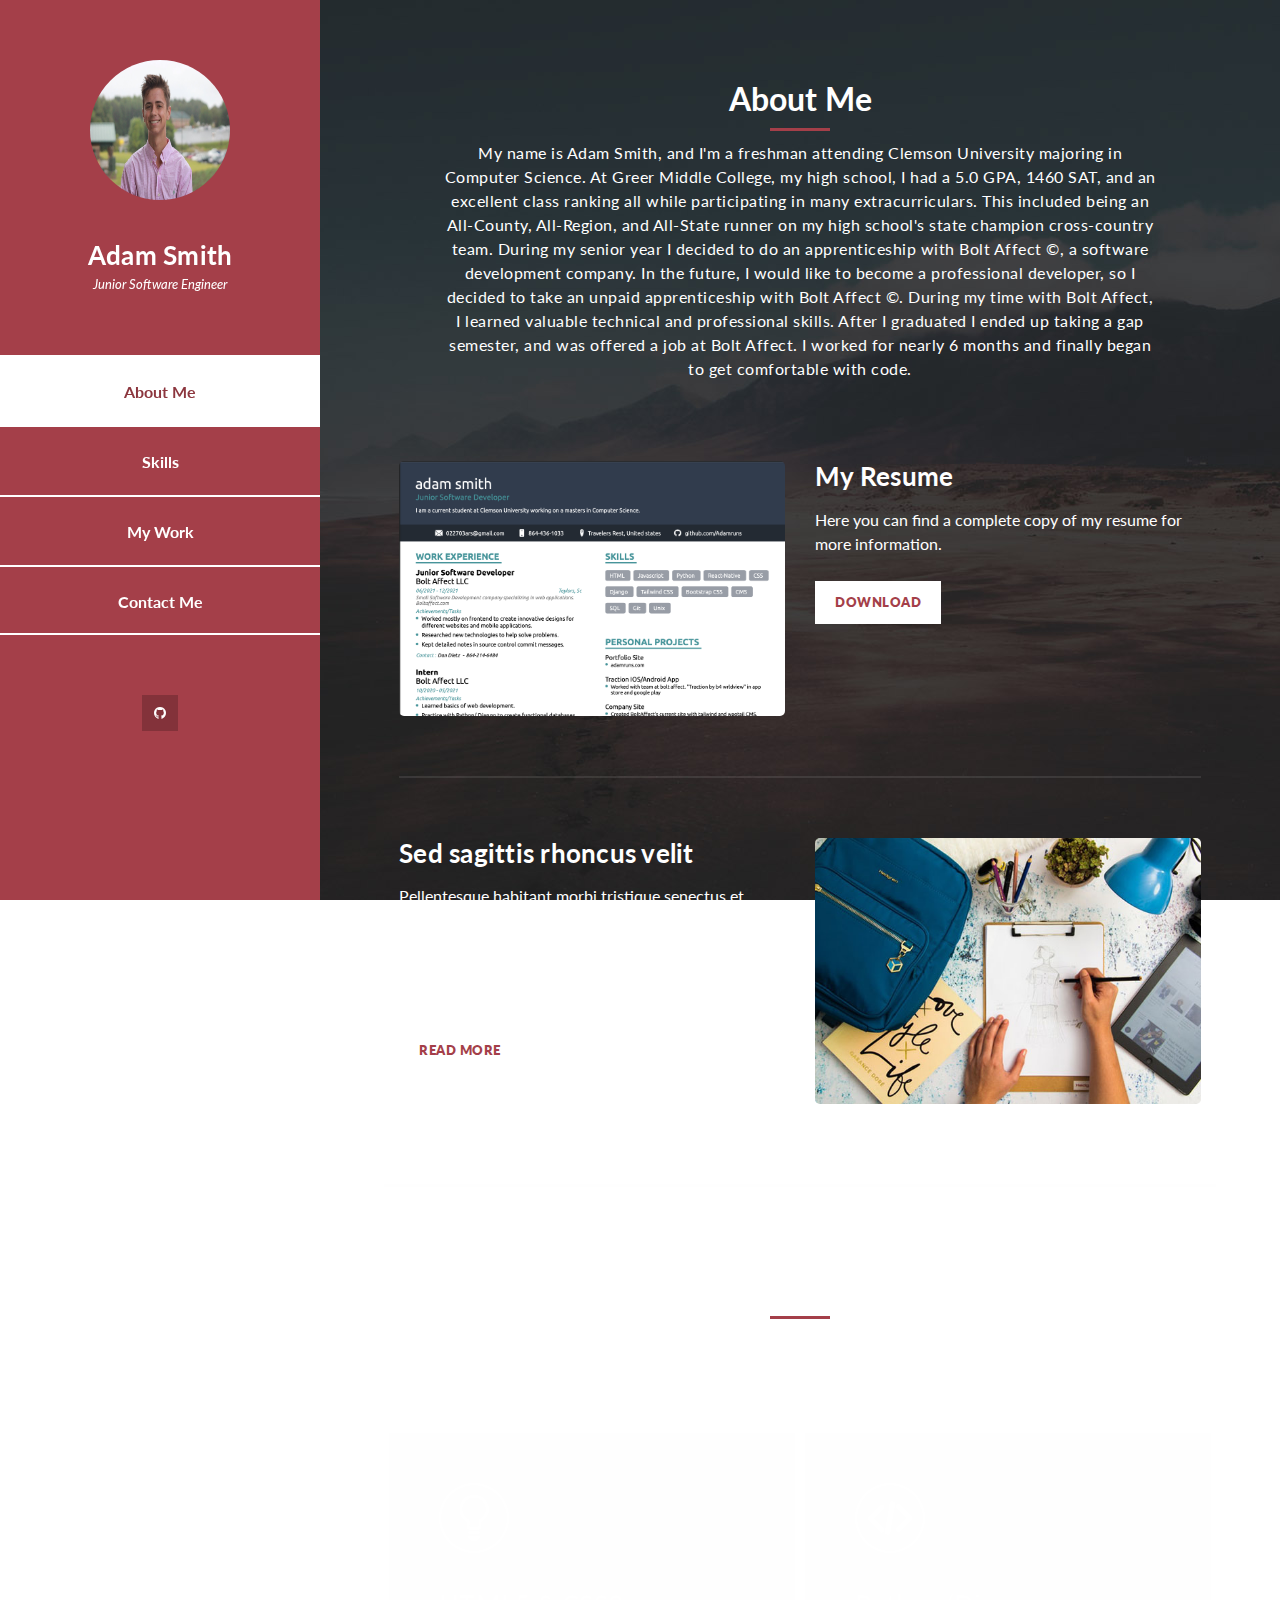
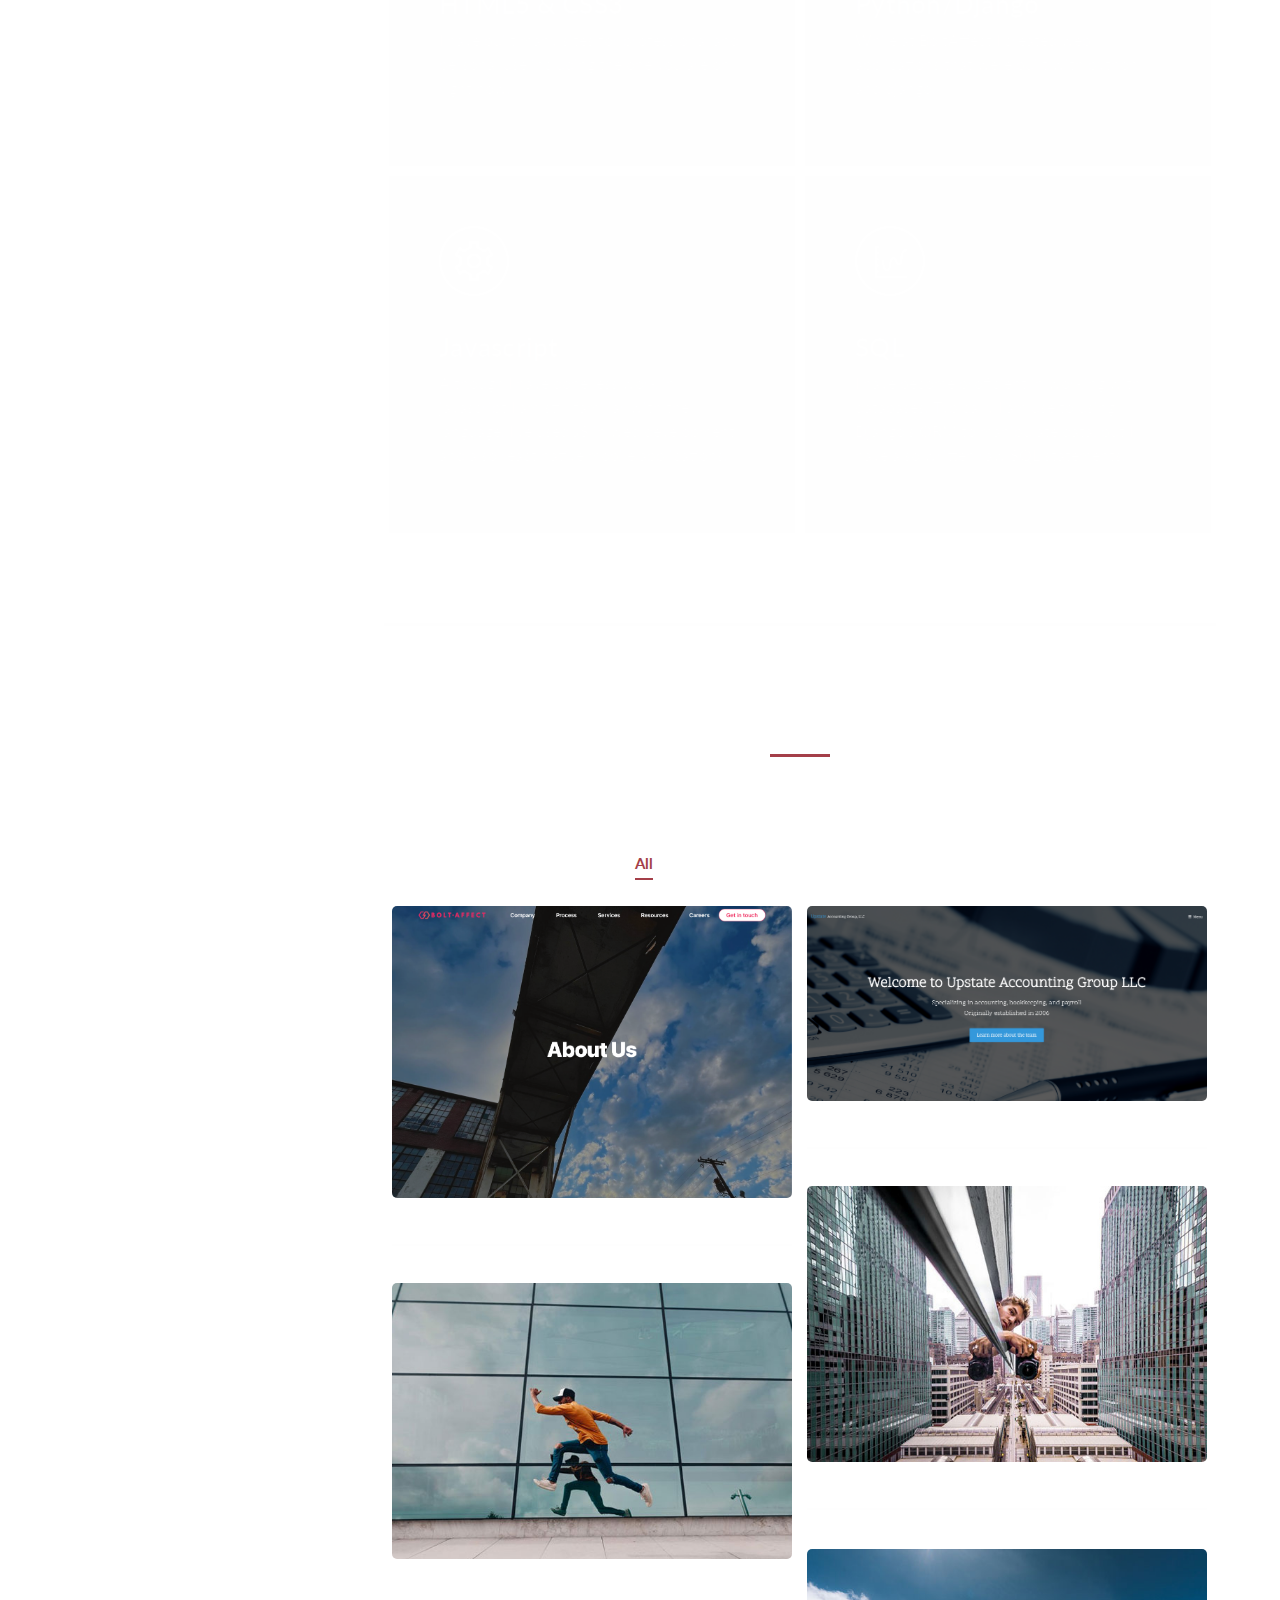
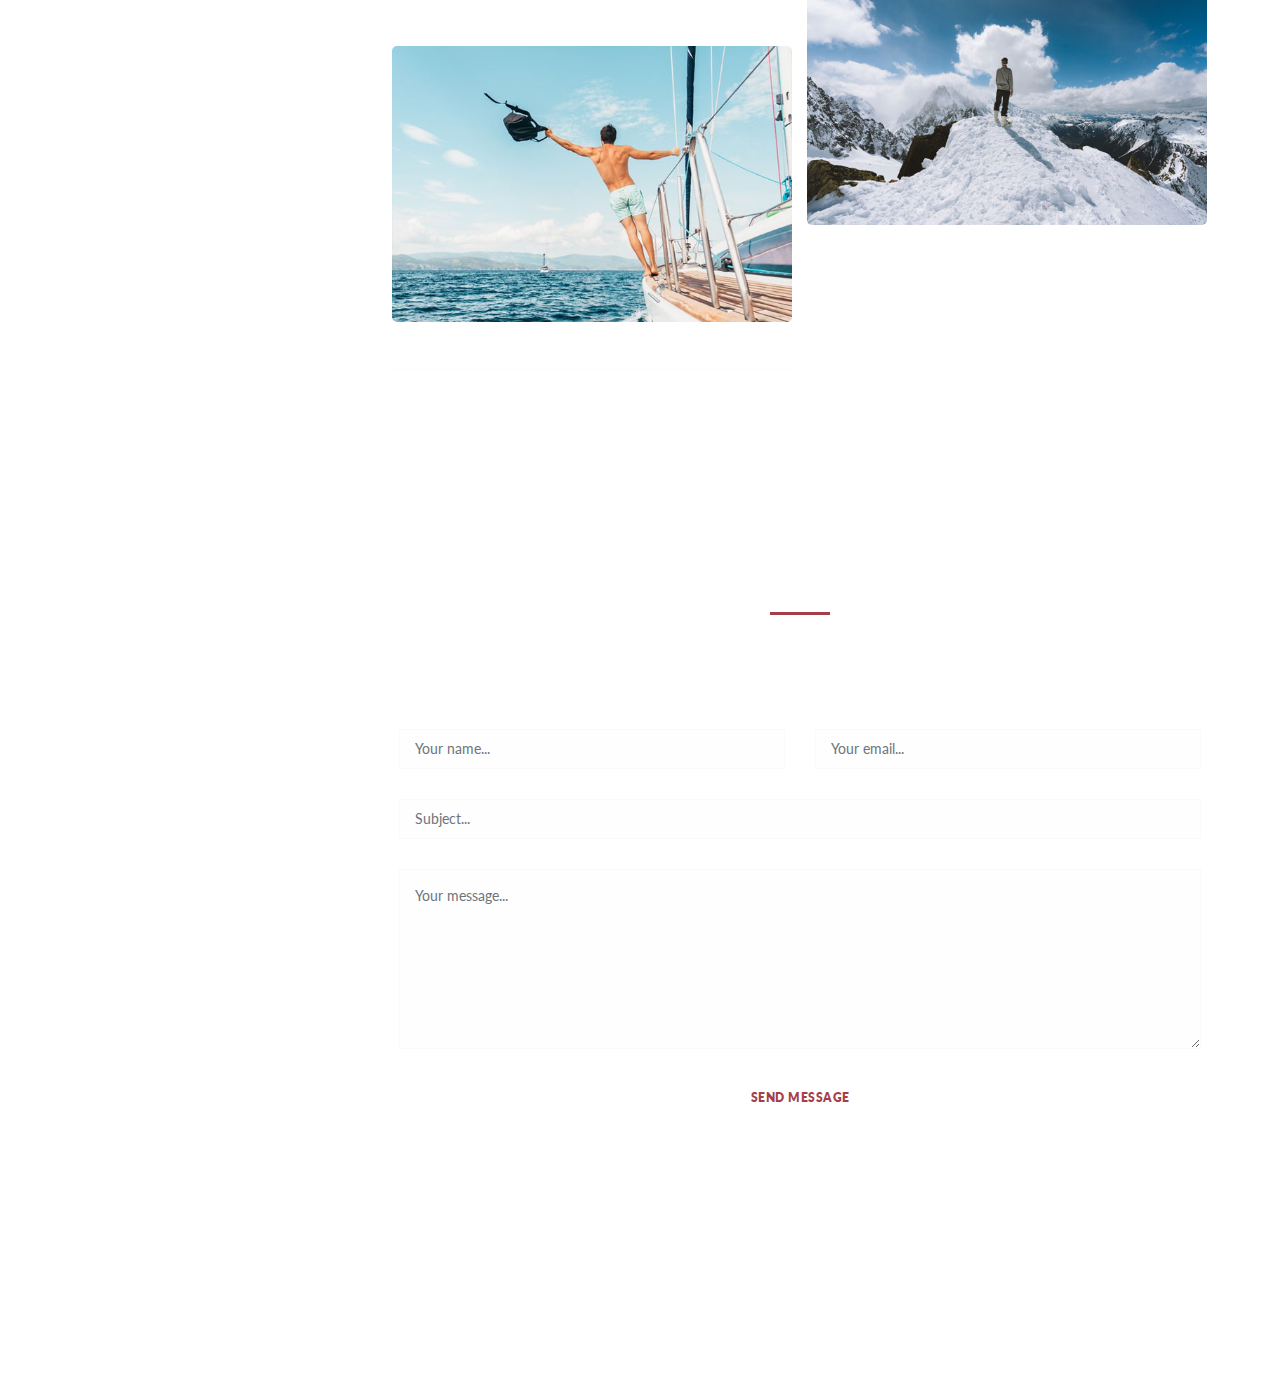
==== templatemo_531_reflux/index.html @ 778c55f6 "Working on updating site with new template" ====
<!DOCTYPE html>
<html lang="en">
  <head>
    <meta charset="utf-8" />
    <meta
      name="viewport"
      content="width=device-width, initial-scale=1, shrink-to-fit=no"
    />
    <meta name="description" content="" />
    <meta name="author" content="" />
    <link
      href="https://fonts.googleapis.com/css?family=Lato:100,300,400,700,900"
      rel="stylesheet"
    />

    <title>Reflux HTML CSS Template</title>
<!--
Reflux Template
https://templatemo.com/tm-531-reflux
-->
    <!-- Bootstrap core CSS -->
    <link href="vendor/bootstrap/css/bootstrap.min.css" rel="stylesheet" />

    <!-- Additional CSS Files -->
    <link rel="stylesheet" href="assets/css/fontawesome.css" />
    <link rel="stylesheet" href="assets/css/templatemo-style.css" />
    <link rel="stylesheet" href="assets/css/owl.css" />
    <link rel="stylesheet" href="assets/css/lightbox.css" />
  </head>

  <body>
    <div id="page-wraper">
      <!-- Sidebar Menu -->
      <div class="responsive-nav">
        <i class="fa fa-bars" id="menu-toggle"></i>
        <div id="menu" class="menu">
          <i class="fa fa-times" id="menu-close"></i>
          <div class="container">
            <div class="image">
              <a href="#"><img src="../assets/img/Profile_pic.jpeg" alt="Profile picture" /></a>
            </div>
            <div class="author-content">
              <h4>Adam Smith</h4>
              <span>Junior Software Engineer</span>
            </div>
            <nav class="main-nav" role="navigation">
              <ul class="main-menu">
                <li><a href="#section1">About Me</a></li>
                <li><a href="#section2">Skills</a></li>
                <li><a href="#section3">My Work</a></li>
                <li><a href="#section4">Contact Me</a></li>
              </ul>
            </nav>
            <div class="social-network">
              <ul class="social-icons">
                <li>
                  <a href="https://github.com/Adamruns"><i class="fa fa-github"></i></a>
                </li>
              </ul>
            </div>
          </div>
        </div>
      </div>

      <section class="section about-me" data-section="section1">
        <div class="container">
          <div class="section-heading">
            <h2>About Me</h2>
            <div class="line-dec"></div>
            <span class="text-left"
              >My name is Adam Smith, and I'm a freshman attending Clemson University majoring in Computer Science.
              At Greer Middle College, my high school, I had a 5.0 GPA, 1460 SAT, and an excellent class ranking
              all while participating in many extracurriculars. This included being an All-County, All-Region, and
              All-State runner on my high school's state champion cross-country team. During my senior year
              I decided to do an apprenticeship with Bolt Affect ©, a software development company.
              In the future, I would like to become a professional developer, so I decided to take an unpaid
              apprenticeship with Bolt Affect ©. During my time with Bolt Affect,
              I learned valuable technical and professional skills.
              After I graduated I ended up taking a gap semester, and was offered a job at Bolt Affect.
              I worked for nearly 6 months and finally began to get comfortable with code.</span
            >
          </div>
          <div class="left-image-post">
            <div class="row">
              <div class="col-md-6">
                <div class="left-image">
                  <img src="../assets/img/resume_screenshot.png" alt="Resume Screenshot" />
                </div>
              </div>
              <div class="col-md-6">
                <div class="right-text">
                  <h4>My Resume</h4>
                  <p>
                    Here you can find a complete copy of my resume for more information.
                  </p>
                  <div class="white-button">
                    <a href="resume">Download</a>
                  </div>
                </div>
              </div>
            </div>
          </div>
          <div class="right-image-post">
            <div class="row">
              <div class="col-md-6">
                <div class="left-text">
                  <h4>Sed sagittis rhoncus velit</h4>
                  <p>
                    Pellentesque habitant morbi tristique senectus et netus et
                    malesuada fames ac turpis egestas. Vestibulum fermentum
                    eleifend nibh, vitae sodales elit finibus pretium.
                    Suspendisse potenti. Ut sollicitudin risus a sollicitudin
                    semper.
                  </p>
                  <div class="white-button">
                    <a href="#">Read More</a>
                  </div>
                </div>
              </div>
              <div class="col-md-6">
                <div class="right-image">
                  <img src="assets/images/right-image.jpg" alt="" />
                </div>
              </div>
            </div>
          </div>
        </div>
      </section>

      <section class="section my-services" data-section="section2">
        <div class="container">
          <div class="section-heading">
            <h2>What I’m good at?</h2>
            <div class="line-dec"></div>
            <span
              >Here is a list of technologies that I am comfortable with</span
            >
          </div>
          <div class="row">
            <div class="col-md-6">
              <div class="service-item">
                <div class="first-service-icon service-icon"></div>
                <h4>HTML5 &amp; CSS3</h4>
                <p>
                  I have built many sites for professional and personal use including the one you are on right now.
                </p>
              </div>
            </div>
            <div class="col-md-6">
              <div class="service-item">
                <div class="second-service-icon service-icon"></div>
                <h4>Python/Django</h4>
                <p>
                  While at BoltAffect I created web applications that were built with python and django.
                </p>
              </div>
            </div>
            <div class="col-md-6">
              <div class="service-item">
                <div class="third-service-icon service-icon"></div>
                <h4>Javascript</h4>
                <p>
                  Although I have done less work in javascript I am still familiar with the language.
                  I've used JS in wed development and also react native mobile applications.
                </p>
              </div>
            </div>
            <div class="col-md-6">
              <div class="service-item">
                <div class="fourth-service-icon service-icon"></div>
                <h4>SQL</h4>
                <p>
                  I have become proficient in working with databases. Typically I am use to using
                  Django's ORM to manipulate data, but I have also written raw SQL statements.
                </p>
              </div>
            </div>
          </div>
        </div>
      </section>

      <section class="section my-work" data-section="section3">
        <div class="container">
          <div class="section-heading">
            <h2>My Work</h2>
            <div class="line-dec"></div>
            <span
              >Here are some example projects that I have completed</span
            >
          </div>
          <div class="row">
            <div class="isotope-wrapper">
              <form class="isotope-toolbar">
                <label
                  ><input
                    type="radio"
                    data-type="*"
                    checked=""
                    name="isotope-filter"
                  />
                  <span>all</span></label
                >
                <label
                  ><input
                    type="radio"
                    data-type="people"
                    name="isotope-filter"
                  />
                  <span>python</span></label
                >
                <label
                  ><input
                    type="radio"
                    data-type="nature"
                    name="isotope-filter"
                  />
                  <span>HTML/CSS</span></label
                >
                <label
                  ><input
                    type="radio"
                    data-type="animals"
                    name="isotope-filter"
                  />
                  <span>javascript/other</span></label
                >
              </form>
              <div class="isotope-box">
                <div class="isotope-item" data-type="nature">
                  <figure class="snip1321">
                    <img
                      src="../assets/img/boltaffect_website_ss.png"
                      alt="sq-sample26"
                      class="h-50"
                    />
                    <figcaption>
                      <a
                        href="../assets/img/boltaffect_website_ss.png"
                        data-lightbox="image-1"
                        data-title="Bolt Affect website"
                        ><i class="fa fa-search"></i
                      ></a>
                      <h4>Bolt Affect </h4>
                      <span>Built a website for Bolt Affect</span>
                      <a href="boltaffect.com">See it here</a>
                    </figcaption>
                  </figure>
                </div>

                <div class="isotope-item" data-type="people">
                  <figure class="snip1321">
                    <img
                      src="../assets/img/momsite.png"
                      alt="sq-sample26"
                    />
                    <figcaption>
                      <a
                        href="../assets/img/momsite.png"
                        data-lightbox="image-1"
                        data-title="Upstate Account Group Website"
                        ><i class="fa fa-search"></i
                      ></a>
                      <h4>Website based off base template</h4>
                      <span>Built a website for my mom's accounting company</span>
                    </figcaption>
                  </figure>
                </div>

                <div class="isotope-item" data-type="animals">
                  <figure class="snip1321">
                    <img
                      src="assets/images/portfolio-03.jpg"
                      alt="sq-sample26"
                    />
                    <figcaption>
                      <a
                        href="assets/images/portfolio-03.jpg"
                        data-lightbox="image-1"
                        data-title="Caption"
                        ><i class="fa fa-search"></i
                      ></a>
                      <h4>Item Third</h4>
                      <span>customize anything</span>
                    </figcaption>
                  </figure>
                </div>

                <div class="isotope-item" data-type="people">
                  <figure class="snip1321">
                    <img
                      src="assets/images/portfolio-04.jpg"
                      alt="sq-sample26"
                    />
                    <figcaption>
                      <a
                        href="assets/images/portfolio-04.jpg"
                        data-lightbox="image-1"
                        data-title="Caption"
                        ><i class="fa fa-search"></i
                      ></a>
                      <h4>Item Fourth</h4>
                      <span>Re-distribution not allowed</span>
                    </figcaption>
                  </figure>
                </div>

                <div class="isotope-item" data-type="nature">
                  <figure class="snip1321">
                    <img
                      src="assets/images/portfolio-05.jpg"
                      alt="sq-sample26"
                    />
                    <figcaption>
                      <a
                        href="assets/images/portfolio-05.jpg"
                        data-lightbox="image-1"
                        data-title="Caption"
                        ><i class="fa fa-search"></i
                      ></a>
                      <h4>Fifth Awesome</h4>
                      <span>Ut sollicitudin risus</span>
                    </figcaption>
                  </figure>
                </div>

                <div class="isotope-item" data-type="animals">
                  <figure class="snip1321">
                    <img
                      src="assets/images/portfolio-06.jpg"
                      alt="sq-sample26"
                    />
                    <figcaption>
                      <a
                        href="assets/images/portfolio-06.jpg"
                        data-lightbox="image-1"
                        data-title="Caption"
                        ><i class="fa fa-search"></i
                      ></a>
                      <h4>Awesome Sixth</h4>
                      <span>Donec eget massa ante</span>
                    </figcaption>
                  </figure>
                </div>
              </div>
            </div>
          </div>
        </div>
      </section>

      <section class="section contact-me" data-section="section4">
        <div class="container">
          <div class="section-heading">
            <h2>Contact Me</h2>
            <div class="line-dec"></div>
            <span
              >If you need to get in contact just fill this form out.</span
            >
          </div>
          <div class="row">
            <div class="right-content">
              <div class="container">
                <form id="contact" action="" method="post">
                  <div class="row">
                    <div class="col-md-6">
                      <fieldset>
                        <input
                          name="name"
                          type="text"
                          class="form-control"
                          id="name"
                          placeholder="Your name..."
                          required=""
                        />
                      </fieldset>
                    </div>
                    <div class="col-md-6">
                      <fieldset>
                        <input
                          name="email"
                          type="text"
                          class="form-control"
                          id="email"
                          placeholder="Your email..."
                          required=""
                        />
                      </fieldset>
                    </div>
                    <div class="col-md-12">
                      <fieldset>
                        <input
                          name="subject"
                          type="text"
                          class="form-control"
                          id="subject"
                          placeholder="Subject..."
                          required=""
                        />
                      </fieldset>
                    </div>
                    <div class="col-md-12">
                      <fieldset>
                        <textarea
                          name="message"
                          rows="6"
                          class="form-control"
                          id="message"
                          placeholder="Your message..."
                          required=""
                        ></textarea>
                      </fieldset>
                    </div>
                    <div class="col-md-12">
                      <fieldset>
                        <button type="submit" id="form-submit" class="button">
                          Send Message
                        </button>
                      </fieldset>
                    </div>
                  </div>
                </form>
              </div>
            </div>
          </div>
        </div>
      </section>
    </div>

    <!-- Scripts -->
    <!-- Bootstrap core JavaScript -->
    <script src="vendor/jquery/jquery.min.js"></script>
    <script src="vendor/bootstrap/js/bootstrap.bundle.min.js"></script>

    <script src="assets/js/isotope.min.js"></script>
    <script src="assets/js/owl-carousel.js"></script>
    <script src="assets/js/lightbox.js"></script>
    <script src="assets/js/custom.js"></script>
    <script>
      //according to loftblog tut
      $(".main-menu li:first").addClass("active");

      var showSection = function showSection(section, isAnimate) {
        var direction = section.replace(/#/, ""),
          reqSection = $(".section").filter(
            '[data-section="' + direction + '"]'
          ),
          reqSectionPos = reqSection.offset().top - 0;

        if (isAnimate) {
          $("body, html").animate(
            {
              scrollTop: reqSectionPos
            },
            800
          );
        } else {
          $("body, html").scrollTop(reqSectionPos);
        }
      };

      var checkSection = function checkSection() {
        $(".section").each(function() {
          var $this = $(this),
            topEdge = $this.offset().top - 80,
            bottomEdge = topEdge + $this.height(),
            wScroll = $(window).scrollTop();
          if (topEdge < wScroll && bottomEdge > wScroll) {
            var currentId = $this.data("section"),
              reqLink = $("a").filter("[href*=\\#" + currentId + "]");
            reqLink
              .closest("li")
              .addClass("active")
              .siblings()
              .removeClass("active");
          }
        });
      };

      $(".main-menu").on("click", "a", function(e) {
        e.preventDefault();
        showSection($(this).attr("href"), true);
      });

      $(window).scroll(function() {
        checkSection();
      });
    </script>
  </body>
</html>
---- templatemo_531_reflux/assets/css/templatemo-style.css ----
/*

Reflux Template

https://templatemo.com/tm-531-reflux

*/

@import url(fontawesome.css);
@import url("https://fonts.googleapis.com/css?family=Lato:100,300,400,700,900");
body {
    font-family: 'Lato', sans-serif;
}

#page-wraper {
    background: url(../images/page-bg.jpg) no-repeat center center fixed;
    -webkit-background-size: cover;
    -moz-background-size: cover;
    -o-background-size: cover;
    background-size: cover;
    width: 100%;
}


/* Basic */

body {
    overflow-x: hidden;
}

input,
select,
textarea {
    outline: none;
}

a,
a:hover {
    text-decoration: none;
}

p {
    font-size: 16px;
    line-height: 24px;
    color: #fff;
}

h4 {
    font-size: 26px;
    font-weight: 700;
    color: #fff;
    letter-spacing: 0.25px;
}

img {
    width: 100%;
    overflow: hidden;
}

ul {
    padding: 0;
    margin: 0;
    list-style: none;
}

ul li {
    display: inline-block;
}

html {
    -webkit-box-sizing: border-box;
    -moz-box-sizing: border-box;
    box-sizing: border-box;
}

*,
*:before,
*:after {
    -webkit-box-sizing: inherit;
    -moz-box-sizing: inherit;
    box-sizing: inherit;
}

.clearfix {
    zoom: 1;
}

.clearfix:before,
.clearfix:after {
    content: "";
    display: table;
}

.clearfix:after {
    clear: both;
}

.container {
    margin: 0 auto;
}

.main-nav {
    text-align: center;
}

.main-nav li:last-child a {
    border-bottom: 2px solid #fff;
}

.main-nav li {
    display: block;
}

.main-nav li a {
    height: 70px;
    line-height: 70px;
    display: inline-block;
    font-size: 16px;
    font-weight: 700;
    color: #fff;
    width: 100%;
    transition: all 0.5s;
    border-top: 2px solid #fff;
}

.main-nav li:hover a,
.main-nav li.active a {
    background: #fff;
    color: #8c363e;
}

/* Sidebar Menu */

.menu .image {
    margin-top: 60px;
}

.menu .image img {
    width: 140px;
    height: 140px;
    border-radius: 50%;
    text-align: center;
}

.menu .author-content {
    margin: 40px 0px 60px 0px;
}

.menu .author-content h4 {
    margin-bottom: 0px;
}

.menu .author-content span {
    font-size: 13px;
    font-style: italic;
    color: #fff;
}

.menu .social-network {
    margin-top: 60px;
}

.menu .social-network ul li {
    margin: 0 3px;
}

.menu .social-network ul li a {
    width: 40px;
    height: 40px;
    display: inline-block;
    text-align: center;
    line-height: 40px;
    background-color: rgba(0, 0, 0, 0.2);
    color: #fff;
    font-size: 14px;
    transition: all 0.5s;
}

.menu .social-network ul li a:hover {
    background-color: #fff;
    color: #a43f49;
}

.menu .copyright-text {
    position: relative;
    margin-top: 60px;
}

.menu .copyright-text p {
    border-top: 1px solid rgba(250, 250, 250, 0.1);
    display: inline-block;
    width: 100%;
    padding-left: 30px;
    padding-right: 30px;
    padding-top: 30px;
    font-size: 13px;
}

.menu:before,
.menu:after {
    content: "";
    display: table;
}

.menu:after {
    clear: both;
}

.menu a {
    text-decoration: none;
    color: inherit;
}

.menu {
    text-align: center;
}

.menu::-webkit-scrollbar {
    display: none;
}

.menu {
    left: 10%;
  -webkit-transition: -webkit-transform 233ms cubic-bezier(0, 0, 0.21, 1);
  -webkit-overflow-scrolling: touch;
  background-color: #a43f49;
  box-sizing: border-box;
  height: 100vh;  
  max-height: 100vh !important;
  max-width: 80vw !important;
  min-width: 45px !important;
  outline: none;
  overflow-x: hidden !important;
  overflow-y: auto !important;
  padding: 0;
  position: fixed !important;
  top: calc(0px);  
  width: 20%;
  will-change: transform;
  z-index: 9999 !important;
}

.menu-toggle {
  color: #fff;
  cursor: pointer;
  font-size: 25px;
  position: fixed;
  right: 25px;
  top: 25px;
}

#menu-toggle {
    z-index: 999;
    cursor: pointer;
    position: fixed;
    top: 0;
    left: 0;
    color: #a43f49;
    background-color: #fff;
    width: 60px;
    height: 60px;
    text-align: center;
    display: inline-block;
    line-height: 60px;
}

.menu-close {
  cursor: pointer;
}

#menu-close {
    cursor: pointer;
    text-align: right;
    color: #a43f49;
    background-color: #fff;
    width: 100%;
    height: 60px;
    text-align: center;
    display: inline-block;
    line-height: 60px;
}


/* Section */

.section {
    color: #fff;
    width: 55%;
    right: 10%;
    left: 35%;
    position: relative;
    min-height: 100vh;
    padding-bottom: 80px;
    border-bottom: 3px solid rgba(250, 250, 250, 0.25);
}

.section-heading {
    text-align: center;
    padding: 80px 45px;
}

.section-heading h2 {
    font-size: 32px;
    font-weight: 700;
    color: #fff;
}

.section-heading .line-dec {
    width: 60px;
    height: 3px;
    background-color: #a43f49;
    margin: 10px auto;
}

.section-heading span {
    margin-top: 5px;
    font-size: 16px;
    color: #fff;
    letter-spacing: 0.5px;
}


/* Buttons */

.white-button a {
    display: inline-block;
    padding: 12px 20px;
    background-color: #fff;
    color: #a43f49;
    font-size: 13px;
    font-weight: 800;
    letter-spacing: 0.5px;
    text-transform: uppercase;
    transition: all 0.5s;
}

.white-button a:hover {
    background-color: #a43f49;
    color: #fff;
}

button {
    display: inline-block;
    padding: 10px 20px;
    background-color: #fff;
    color: #a43f49;
    font-size: 12px;
    font-weight: 800;
    letter-spacing: 0.5px;
    text-transform: uppercase;
    transition: all 0.5s;
    border: none;
    outline: none;
    cursor: pointer;
}

button:hover {
    outline: none;
    background-color: #a43f49;
    color: #fff;
}


/* Left & Right Post */

.right-image-post {
    margin-top: 60px;
    padding-top: 60px;
    border-top: 2px solid rgba(250, 250, 250, 0.1);
}

.left-image img,
.right-image img {
    border-radius: 5px;
}

.right-image-post h4,
.left-image-post h4 {
    margin-top: 30px;
}

.right-image-post p,
.left-image-post p {
    margin-top: 20px;
}

.right-image-post .white-button,
.left-image-post .white-button {
    margin-top: 30px;
}


/* Services */

.my-services .col-md-6 {
    padding-left: 5px;
    padding-right: 5px;
}

.service-item {
    margin-bottom: 10px;
    padding: 50px;
    background-color: rgba(250, 250, 250, 0.1);
    transition: all 0.5s;
}

.service-item h4 {
    transition: all 0.5s;
}

.service-item p {
    transition: all 0.5s;
}

.service-item:hover {
    background-color: rgba(250, 250, 250, 1);
}

.service-item:hover h4 {
    color: #1e1e1e;
}

.service-item:hover p {
    color: #4a4a4a;
}

.service-item .service-icon {
    width: 70px;
    height: 70px;
    display: inline-block;
    margin-bottom: 30px;
    background-size: cover;
    background-repeat: no-repeat;
    transition: all 0.5s;
}

.service-item .first-service-icon {
    background-image: url(../images/first-white-icon.png);
}

.service-item:hover .first-service-icon {
    background-image: url(../images/first-main-icon.png);
}

.service-item .second-service-icon {
    background-image: url(../images/second-white-icon.png);
}

.service-item:hover .second-service-icon {
    background-image: url(../images/second-main-icon.png);
}

.service-item .third-service-icon {
    background-image: url(../images/third-white-icon.png);
}

.service-item:hover .third-service-icon {
    background-image: url(../images/third-main-icon.png);
}

.service-item .fourth-service-icon {
    background-image: url(../images/fourth-white-icon.png);
}

.service-item:hover .fourth-service-icon {
    background-image: url(../images/fourth-main-icon.png);
}


/* My Work */

section.my-work .section-heading {
    text-align: center;
    padding: 80px 45px 50px 45px;
}

.isotope-wrapper {
    position: relative;
    width: 100%;
    margin: auto;
}

.isotope-toolbar input[type="radio"] {
    display: none;
}

.isotope-toolbar span {
    text-transform: capitalize;
    display: inline-block;
    margin-right: 15px;
    padding-bottom: 3px;
    font-size: 15px;
    font-weight: 700;
    border-bottom: 2px solid transparent;
    transform: ease-in-out 0.5s;
    cursor: pointer;
}

.isotope-toolbar input[type="radio"]:checked + span {
    color: #a43f49;
    border-bottom: 2px solid #a43f49;
}

.isotope-box {
    position: relative;
    width: 100%;
}

.isotope-toolbar {
    text-align: center;
    margin: 10px;
}

.isotope-toolbar p {
    border-top: 1px solid #fff;
    padding-top: 15px;
}

.isotope-toolbar a {
    color: #fff;
}

.isotope-item {
    position: relative;
    width: 48%;
    margin: 1%;
    border-bottom: 2px solid rgba(250,250,250,0.1);
    padding-bottom: 30px;
    margin-bottom: 30px;
}

.isotope-item img {
    top: 0;
    left: 0;
    width: 100%;
    height: 100%;
    border-radius: 5px;
}

.lazyload {
    background: #f7f7f7;
}

.lazyloading {
    background: #f7f7f7 url(//afarkas.github.io/lazysizes/assets/imgs/loader.gif) no-repeat center;
    min-height: 60px;
}

figure.snip1321 {
  overflow: hidden;
  text-align: center;
  -webkit-perspective: 50em;
  perspective: 50em;
}
figure.snip1321 * {
  -webkit-box-sizing: padding-box;
  box-sizing: padding-box;
  -webkit-transition: all 0.2s ease-out;
  transition: all 0.2s ease-out;
}
figure.snip1321 figcaption {
  top: 50%;
  left: 20px;
  right: 20px;
  position: absolute;
  opacity: 0;
  z-index: 1;
}
figure.snip1321 h4 {
    margin-top: 15px;
  margin-bottom: 5px;
  color: #232323;
}
figure.snip1321 span {
    font-size: 14px;
    font-style: italic;
    display: block;
    color: #7a7a7a;
}
figure.snip1321 i {
  position: relative!important;
  font-size: 18px;
  background-color: #a43f49;
  width: 40px;
  height: 40px;
  display: inline-block;
  text-align: center;
  line-height: 40px;
  border-radius: 5px;
  color: #fff;
}
figure.snip1321:after {
  background-color: #ffffff;
  position: absolute;
  content: "";
  display: block;
  top: 20px;
  left: 20px;
  right: 20px;
  bottom: 20px;
  -webkit-transition: all 0.4s ease-in-out;
  transition: all 0.4s ease-in-out;
  -webkit-transform: rotateX(-90deg);
  transform: rotateX(-90deg);
  -webkit-transform-origin: 50% 50%;
  -ms-transform-origin: 50% 50%;
  transform-origin: 50% 50%;
  opacity: 0;
}
figure.snip1321 a {
  left: 0;
  right: 0;
  top: 0;
  bottom: 0;
  z-index: 1;
}
figure.snip1321:hover figcaption,
figure.snip1321.hover figcaption {
  -webkit-transform: translateY(-50%);
  transform: translateY(-50%);
  opacity: 1;
  -webkit-transition-delay: 0.2s;
  transition-delay: 0.2s;
}
figure.snip1321:hover:after,
figure.snip1321.hover:after {
  -webkit-transform: rotateX(0);
  transform: rotateX(0);
  opacity: 0.9;
}


/* Contact Me */

section.contact-me {
    border-bottom: none;
}

#contact input {
    background-color: rgba(250,250,250,0.1);
    border: 1px solid rgba(250,250,250,1);
    border-radius: 0px;
    margin-bottom: 30px;
    color: #fff;
    font-size: 14px;
    height: 40px;
    line-height: 40px;
    width: 100%;
    padding-left: 15px;
}

#contact input:focus {
    outline: none;
    box-shadow: none;
}

#contact textarea {
    background-color: rgba(250,250,250,0.1);
    border: 1px solid rgba(250,250,250,1);
    border-radius: 0px;
    margin-bottom: 30px;
    color: #fff;
    font-size: 14px;
    height: 180px;
    max-height: 220px;
    line-height: 40px;
    width: 100%;
    padding-left: 15px;
}

#contact textarea:focus {
    outline: none;
    box-shadow: none;
}

#contact {
    text-align: center;
}

@media screen and (max-width: 1680px) {
    .menu {
        left: 5%;
    }

    .section {
        color: #fff;
        width: 65%;
        right: 5%;
        left: 30%;
    }
}

@media screen and (max-width: 1680px) and (min-width: 846px) { 
    .menu .social-network ul li a {
        width: 36px;
        height: 36px;
        line-height: 36px;
    }

    .menu .social-network ul li {
        margin: 0;
    }

    .menu .image {
        margin-top: 60px;
    }
}

@media screen and (max-width: 1280px) {
    .menu {
        left: 0%;
    }

    .right-image-post h4,
    .left-image-post h4 {
        margin-top: 0px;
    }

    .right-image-post p,
    .left-image-post p {
        margin-top: 15px;
    }

    .right-image-post .white-button,
    .left-image-post .white-button {
        margin-top: 25px;
    }

}

.menu .container {
    padding-left: 0;
    padding-right: 0;
}

@media screen and (max-width: 1280px) and (min-width: 846px) {
    .menu {
        width: 25%;
    }
}

#menu-toggle,
#menu-close {
    display: none;
}  

@media screen and (max-width: 845px) {        
    #menu-toggle,
    #menu-close {
        display: inline-block;
    }    

    .menu {        
        width: 320px;
        -webkit-transform: translateX(-100%) !important;
        transform: translateX(-100%) !important;
        transition: -webkit-transform 233ms cubic-bezier(0, 0, 0.21, 1);
        transition: transform 233ms cubic-bezier(0, 0, 0.21, 1);
        transition: transform 233ms cubic-bezier(0, 0, 0.21, 1), -webkit-transform 233ms cubic-bezier(0, 0, 0.21, 1);
    }

    .menu .image {
        margin-top: 40px;        
    }

    .menu .image img {
        width: 120px;
        height: 120px;
    }

    .menu .author-content {
        margin: 20px 0px 40px 0px;
    }

    .menu .container {
        padding-left: 15px;
        padding-right: 15px;
    }

    .menu.open {
        display: inline-block;
        -webkit-transform: translateX(0) !important;
                transform: translateX(0) !important;
    }

    .responsive-nav {
        display: inline-block;
    }
    .section {
        width: 94%;
        right: 3%;
        left: 3%;
    }
    .isotope-item {
        width: 94%;
        margin: 3%;
    }
    .left-image-post img {
        margin-bottom: 30px;
    }
    .right-image-post img {
        margin-top: 30px;
    }
    .isotope-item {
        border-bottom: none;
        text-align: center;
    }
    .isotope-toolbar {
        margin-bottom: 20px;
    }
}
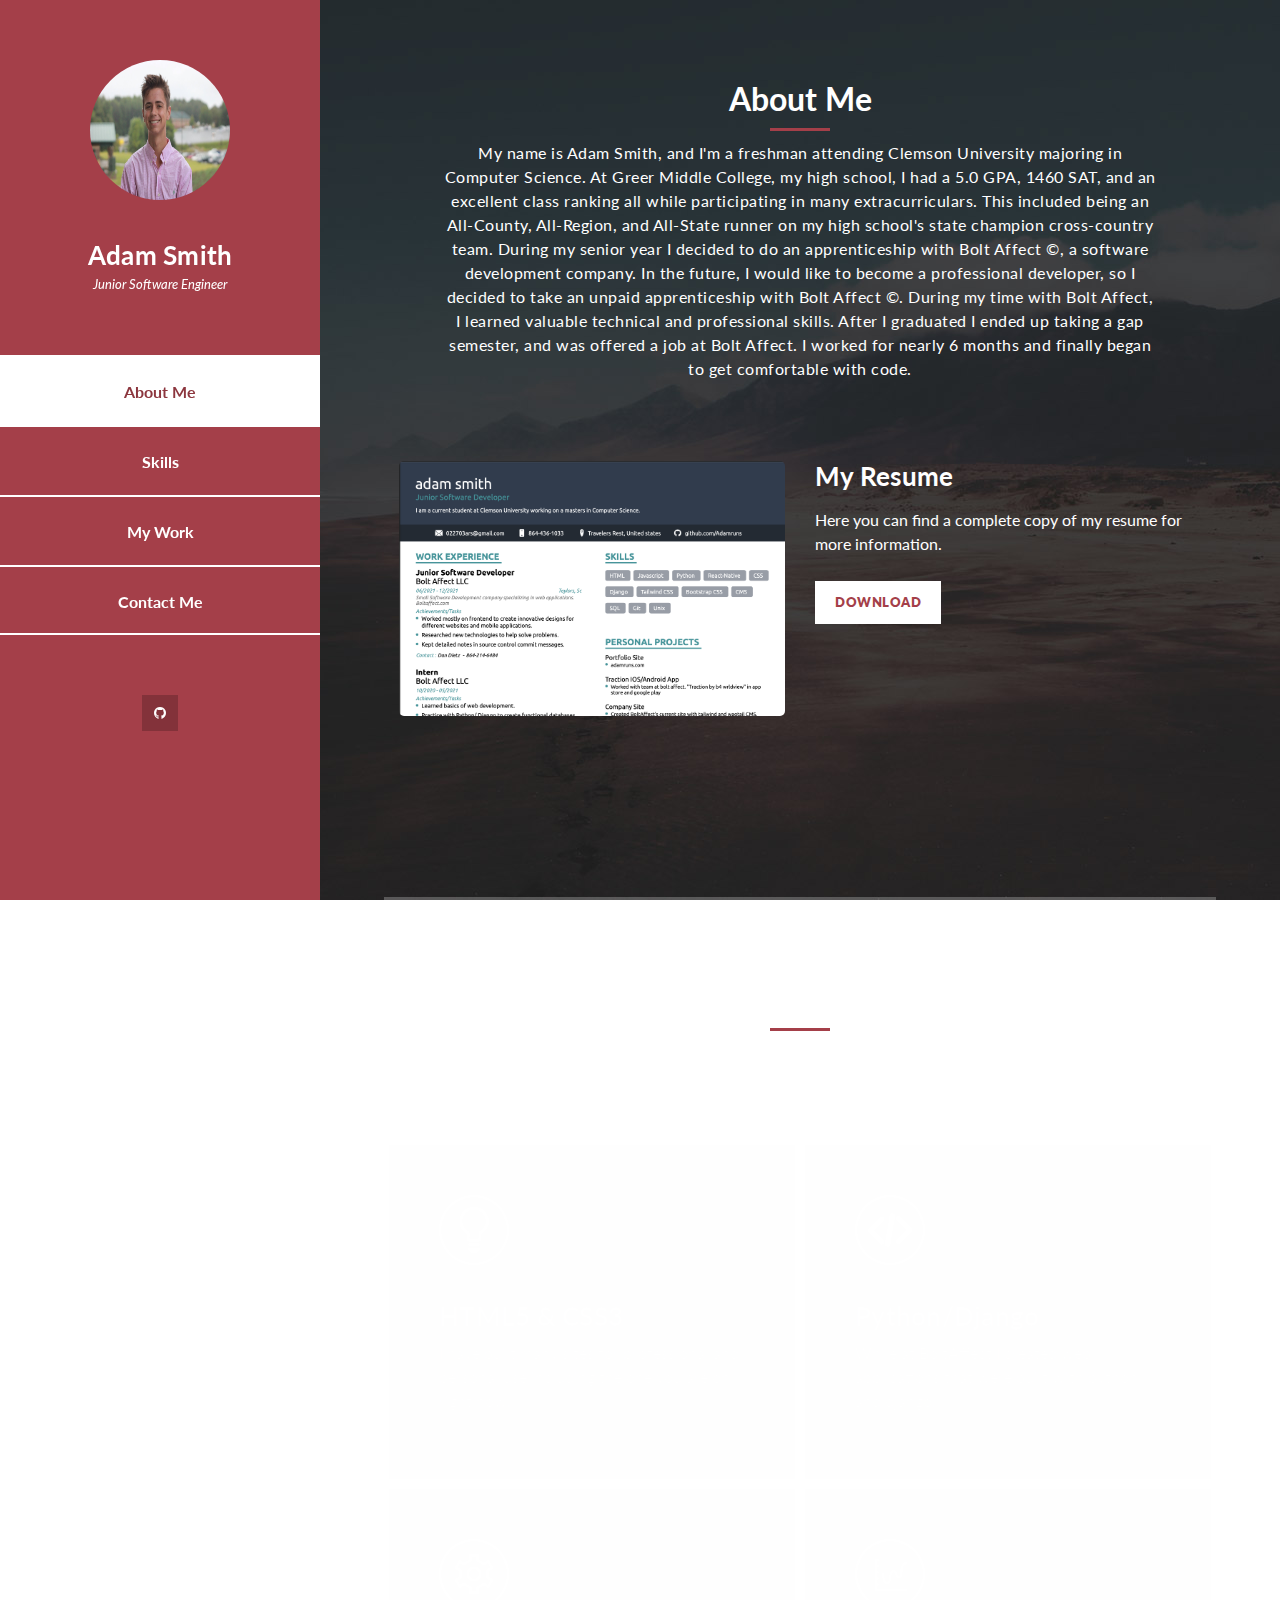
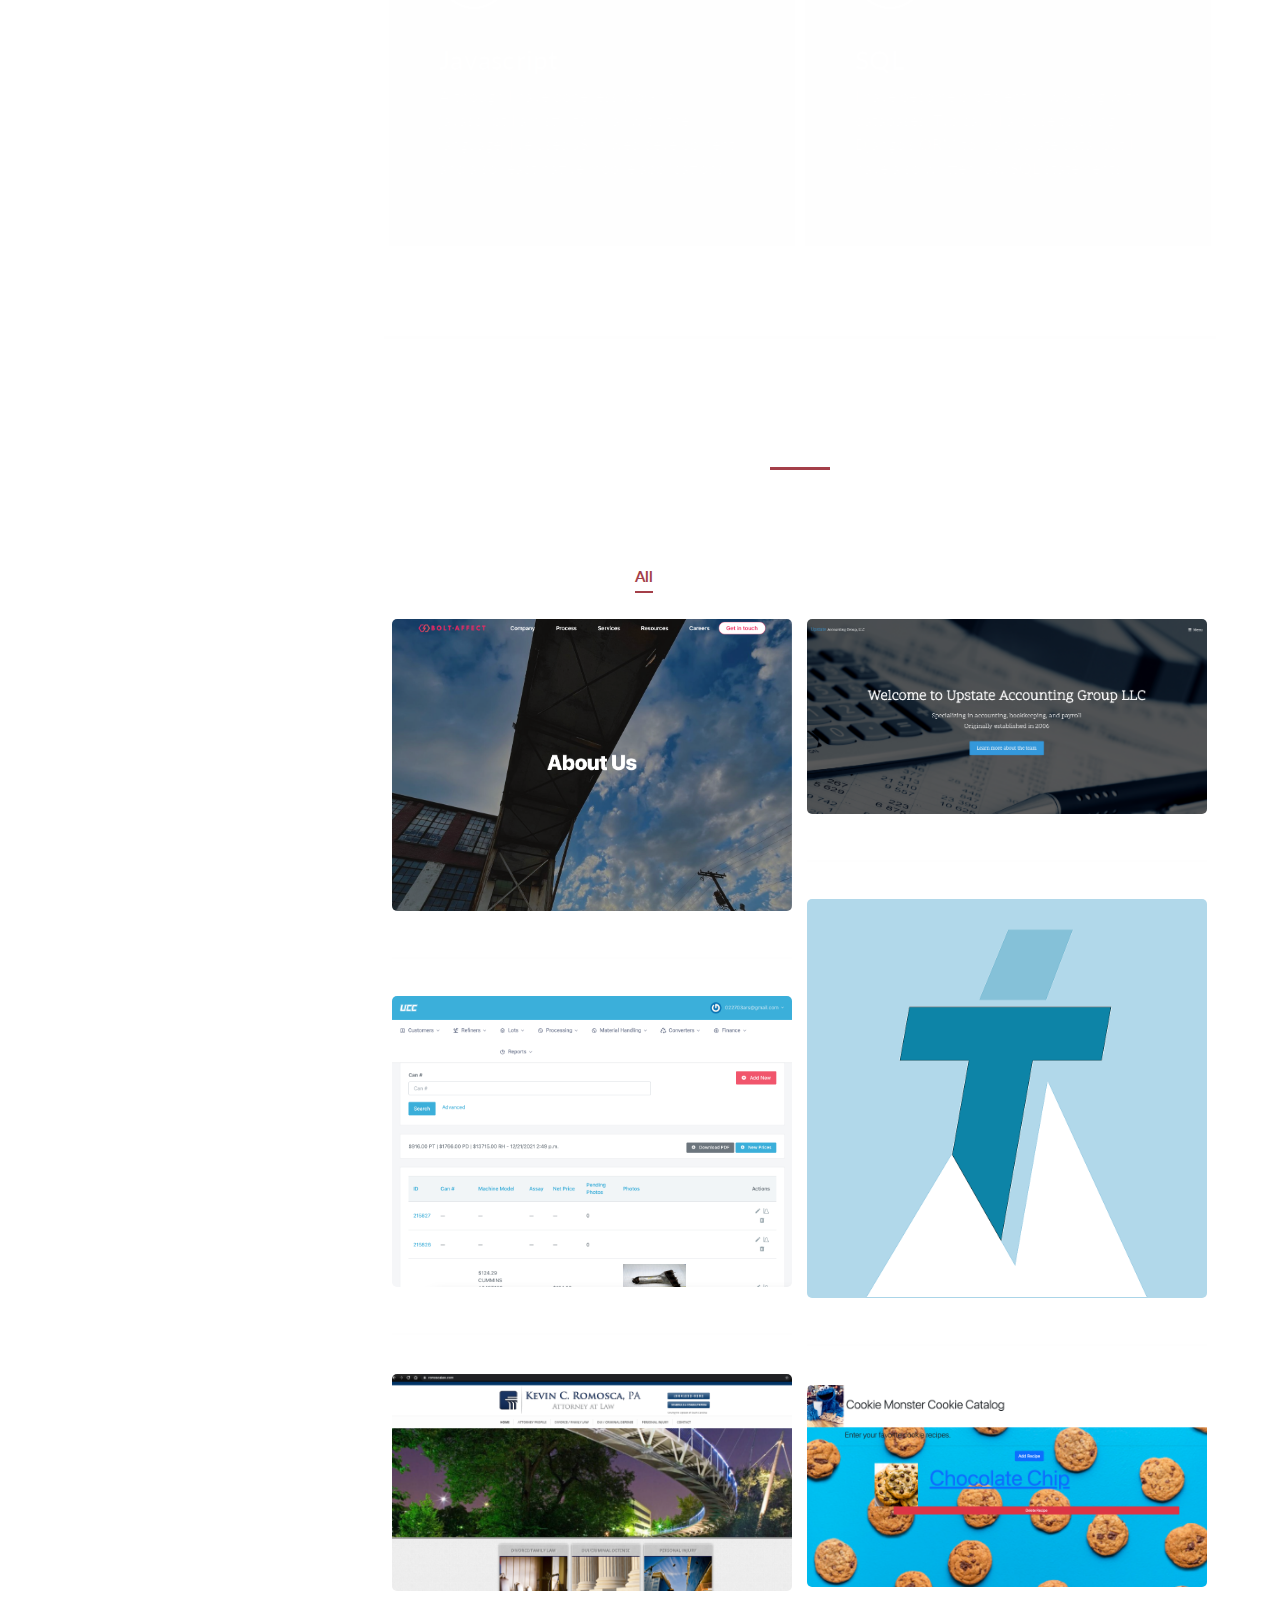
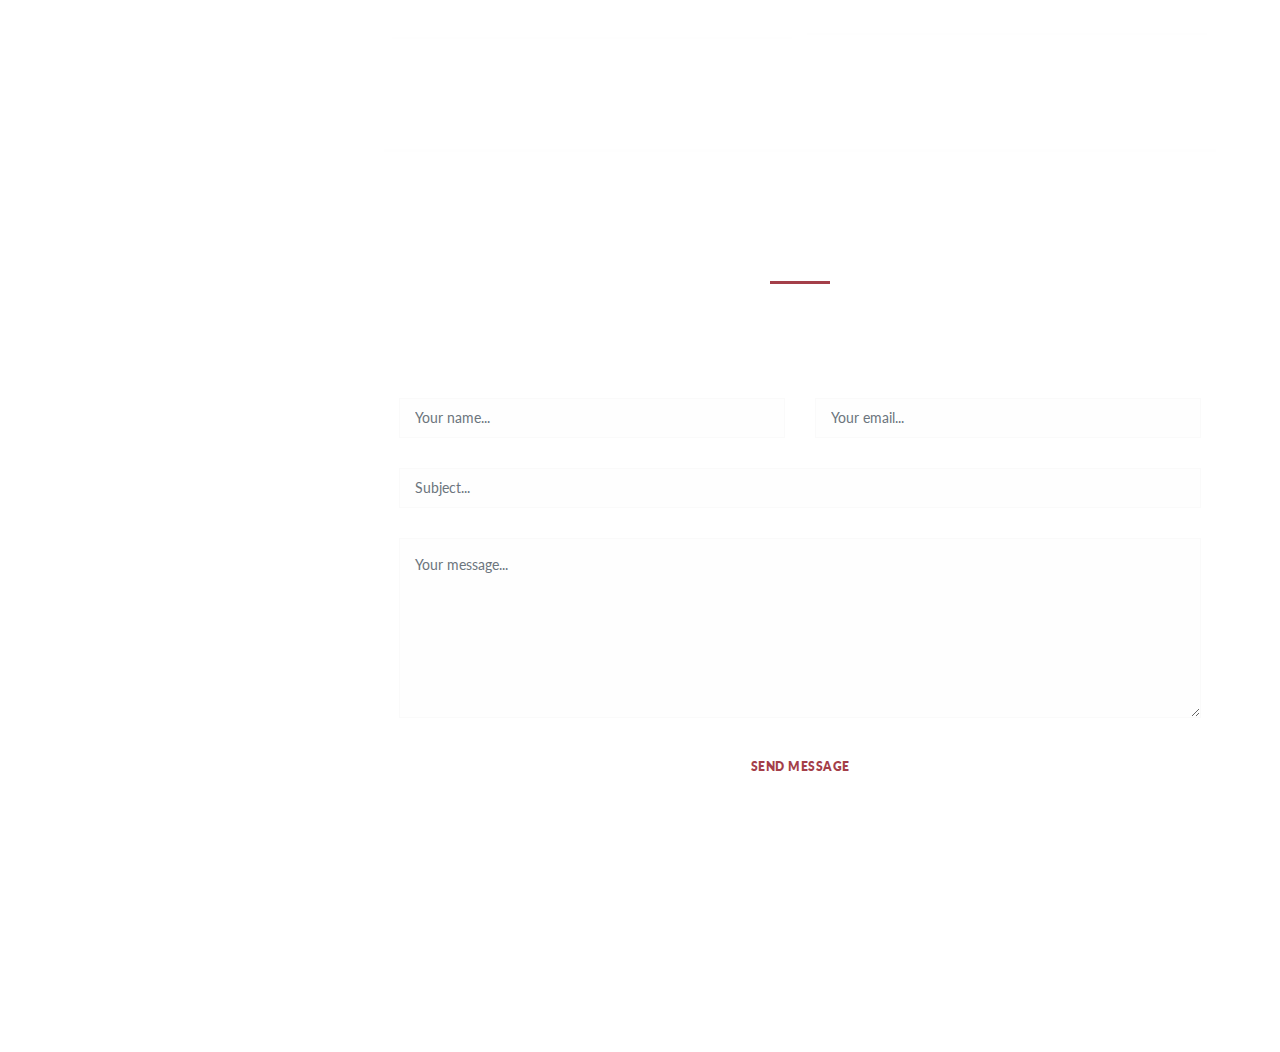
==== commit 3a755ca2: "WIP:Updated pictures with current projects" ====
--- a/templatemo_531_reflux/index.html
+++ b/templatemo_531_reflux/index.html
@@ -96,30 +96,6 @@
                   <div class="white-button">
                     <a href="resume">Download</a>
                   </div>
-                </div>
-              </div>
-            </div>
-          </div>
-          <div class="right-image-post">
-            <div class="row">
-              <div class="col-md-6">
-                <div class="left-text">
-                  <h4>Sed sagittis rhoncus velit</h4>
-                  <p>
-                    Pellentesque habitant morbi tristique senectus et netus et
-                    malesuada fames ac turpis egestas. Vestibulum fermentum
-                    eleifend nibh, vitae sodales elit finibus pretium.
-                    Suspendisse potenti. Ut sollicitudin risus a sollicitudin
-                    semper.
-                  </p>
-                  <div class="white-button">
-                    <a href="#">Read More</a>
-                  </div>
-                </div>
-              </div>
-              <div class="col-md-6">
-                <div class="right-image">
-                  <img src="assets/images/right-image.jpg" alt="" />
                 </div>
               </div>
             </div>
@@ -269,12 +245,12 @@
                 <div class="isotope-item" data-type="animals">
                   <figure class="snip1321">
                     <img
-                      src="assets/images/portfolio-03.jpg"
-                      alt="sq-sample26"
-                    />
-                    <figcaption>
-                      <a
-                        href="assets/images/portfolio-03.jpg"
+                      src="../assets/img/Traction.png"
+                      alt="sq-sample26"
+                    />
+                    <figcaption>
+                      <a
+                        href="../assets/img/Traction.png"
                         data-lightbox="image-1"
                         data-title="Caption"
                         ><i class="fa fa-search"></i
@@ -288,12 +264,12 @@
                 <div class="isotope-item" data-type="people">
                   <figure class="snip1321">
                     <img
-                      src="assets/images/portfolio-04.jpg"
-                      alt="sq-sample26"
-                    />
-                    <figcaption>
-                      <a
-                        href="assets/images/portfolio-04.jpg"
+                      src="../assets/img/UCC_erp.png"
+                      alt="sq-sample26"
+                    />
+                    <figcaption>
+                      <a
+                        href="../assets/img/UCC_erp.png"
                         data-lightbox="image-1"
                         data-title="Caption"
                         ><i class="fa fa-search"></i
@@ -307,12 +283,12 @@
                 <div class="isotope-item" data-type="nature">
                   <figure class="snip1321">
                     <img
-                      src="assets/images/portfolio-05.jpg"
-                      alt="sq-sample26"
-                    />
-                    <figcaption>
-                      <a
-                        href="assets/images/portfolio-05.jpg"
+                      src="../assets/img/romoscalaw.png"
+                      alt="sq-sample26"
+                    />
+                    <figcaption>
+                      <a
+                        href="../assets/img/romoscalaw.png"
                         data-lightbox="image-1"
                         data-title="Caption"
                         ><i class="fa fa-search"></i
@@ -326,12 +302,12 @@
                 <div class="isotope-item" data-type="animals">
                   <figure class="snip1321">
                     <img
-                      src="assets/images/portfolio-06.jpg"
-                      alt="sq-sample26"
-                    />
-                    <figcaption>
-                      <a
-                        href="assets/images/portfolio-06.jpg"
+                      src="../assets/img/cookiess.png"
+                      alt="sq-sample26"
+                    />
+                    <figcaption>
+                      <a
+                        href="../assets/img/cookiess.png"
                         data-lightbox="image-1"
                         data-title="Caption"
                         ><i class="fa fa-search"></i
